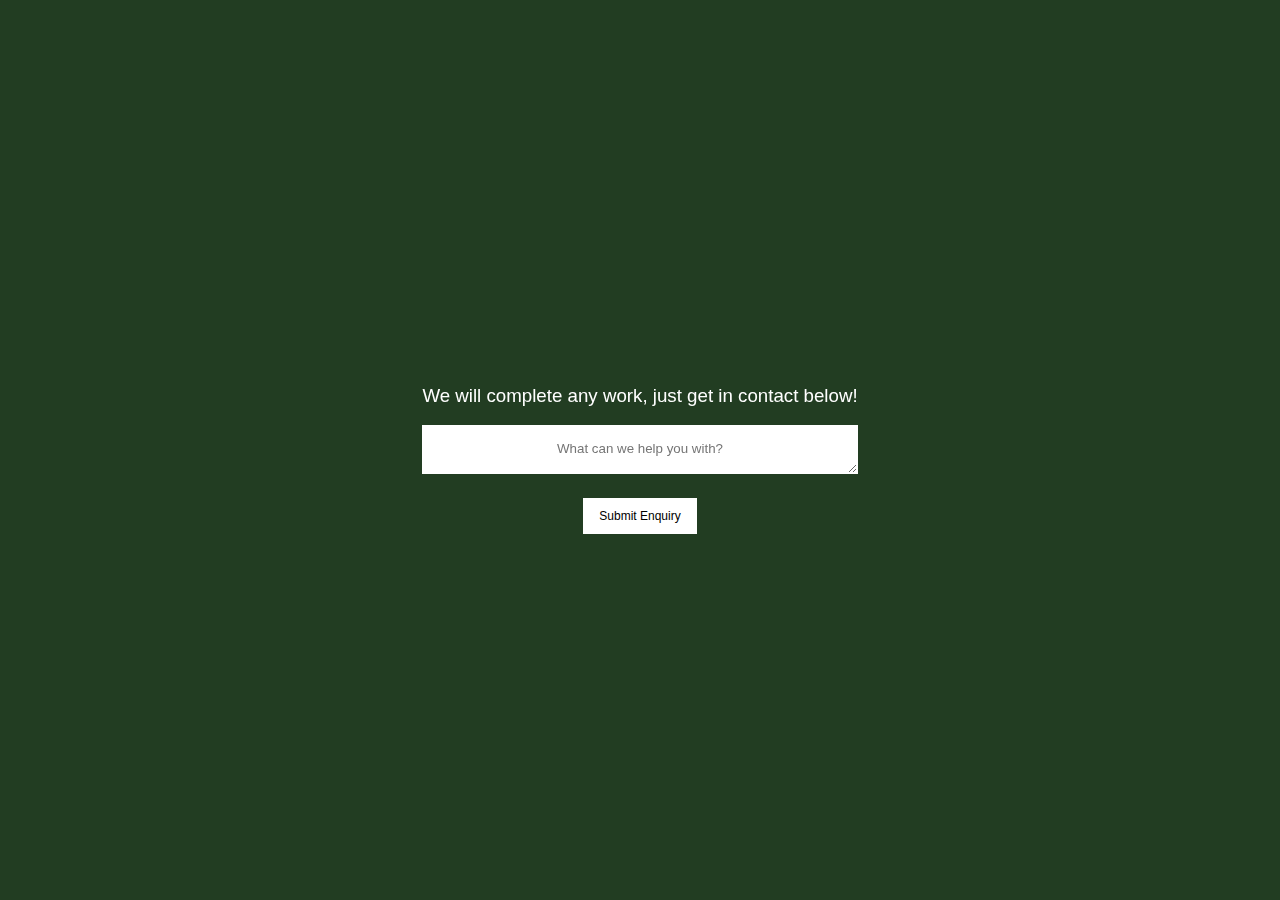
==== index.html @ c95058be "fixed form" ====
<!DOCTYPE html>

<html lang="en">

<head>

    <link href="./main.css?aaa" rel="stylesheet" type="text/css">


    <title>MAKE A WOOK FOUNDATION</title>

</head>

<body>
    <div class="screen">
        <div class="contact-form">
            <h3>We will complete any work, just get in contact below!</h3>
            <div class="form">
                <form action="https://formsubmit.co/knowledge@makeawookfoundation.club" method="POST">
                    <textarea required="" name="text" placeholder="What can we help you with?"></textarea>
                    <input type="hidden" name="_subject" style="display:none" value="Website Enquiry Submission!">
                    <input type="hidden" name="_next" value="https://makeawookfoundation.club/thank-you">
                    <input type="text" name="_honey" style="display:none">
                    <input type="hidden" name="_template" value="box">
                    <button type="submit">Submit Enquiry</button>

                </form>
            </div>
        </div>
    </div>

</body>

</html>
---- main.css ----
@import url(https://fonts.googleapis.com/css?family=Roboto:300,100);
@import url('https://fonts.googleapis.com/css2?family=Raleway:ital,wght@0,100;0,200;0,300;0,400;1,100;1,200;1,300&display=swap');
@import url('https://fonts.googleapis.com/css2?family=Petit+Formal+Script&display=swap');


html {
    overflow-x: hidden;
}

html,
body {
    margin: 0;
    padding: 0;
    font-size: 16px;
    font-family: 'Open Sans', sans-serif;
}

body {
    background: #F0F0F0;
}

* {
    box-sizing: border-box;
}

h1,
h2,
h3,
h4,
h5,
h6 {
    font-family: 'Open Sans', sans-serif;
}

body {
    background-color: #223d22;
    display: flex;
    justify-content: center;
    height: 100%;
}

.screen {
    width: 100vw;
    height: 100vh;
    position: fixed;
    display: flex;
    justify-content: center;
    align-items: center;
    text-align: center;
}

.screen p {
    color: white;
    width: 100%;
    text-align: center;
    font-size: 21px;
    padding: 0px 30px;
}

.thank-you {}

.thank-you p {
    color: #fff;
    text-align: center;
    font-size: 21px;
    padding: 0px 30px;
    font-weight: 100;
}

.contact-form {
    padding: 40px;
}

.contact-form h3 {
    color: #fff;
    font-weight: 100;
}

.form textarea {
    width: 100%;
    text-align: center;
    padding-top: 15px;
    margin: 0px 0px 20px 0px;
    font-family: 'Open Sans', sans-serif;
    border: 1px solid #fff;
}

.form button {
    border: 0;
    background-color: #fff;
    padding: 10px 15px;
    font-family: 'Open Sans', sans-serif;
    font-weight: 100;
    font-size: 12px;
    border: 1px solid #fff;
    transition: all 0.18s;
}

.form button:hover {
    background-color: #223d22;
    transition: all 0.18s;
    color: white;
}
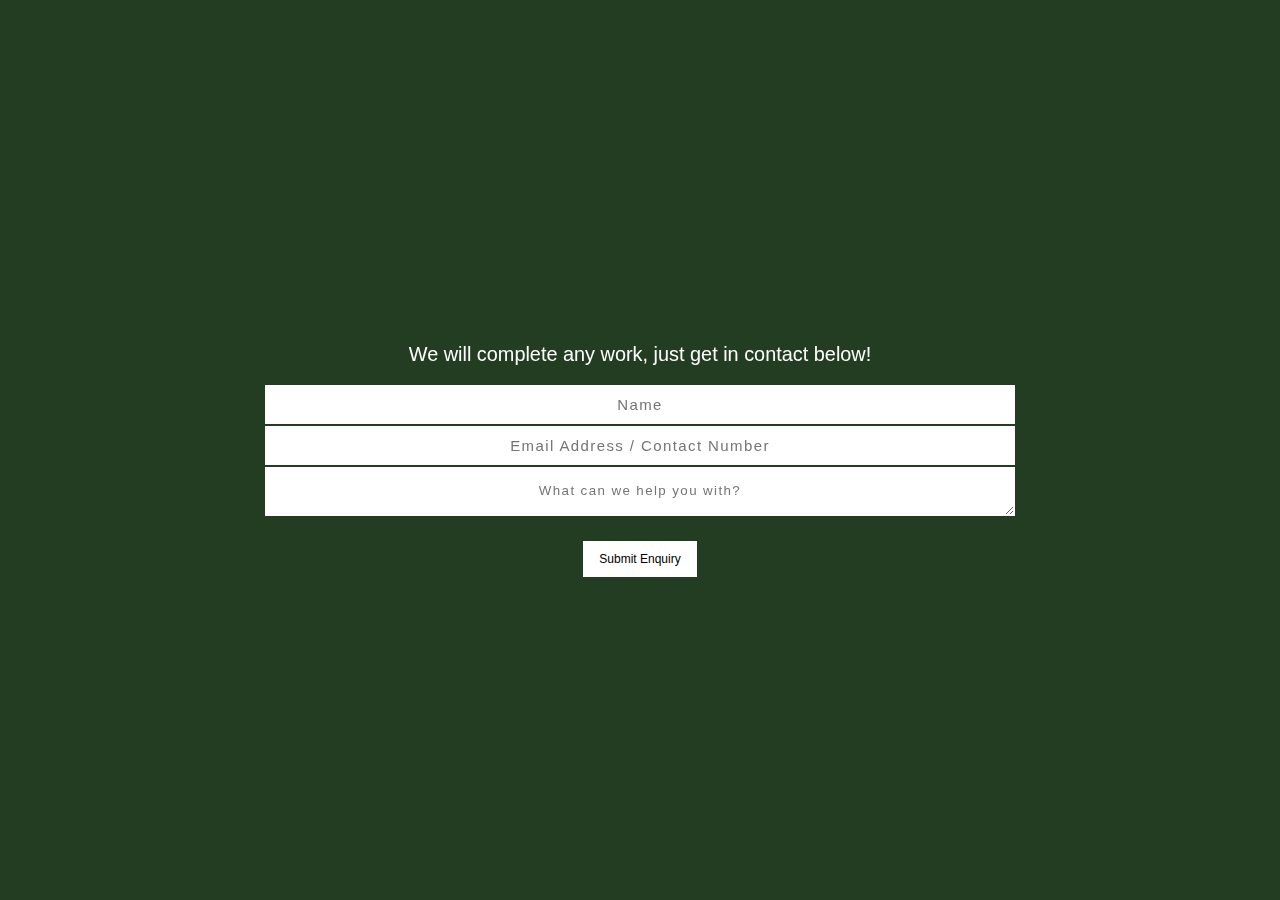
==== commit a07cb939: "cleaned pages up" ====
--- a/index.html
+++ b/index.html
@@ -17,6 +17,9 @@
             <h3>We will complete any work, just get in contact below!</h3>
             <div class="form">
                 <form action="https://formsubmit.co/knowledge@makeawookfoundation.club" method="POST">
+                    <input type="text" name="name" placeholder="Name" required="">
+                    <input type="email" name="email" placeholder="Email Address / Contact Number" required="">
+
                     <textarea required="" name="text" placeholder="What can we help you with?"></textarea>
                     <input type="hidden" name="_subject" style="display:none" value="Website Enquiry Submission!">
                     <input type="hidden" name="_next" value="https://makeawookfoundation.club/thank-you">
--- a/main.css
+++ b/main.css
@@ -11,7 +11,7 @@
 body {
     margin: 0;
     padding: 0;
-    font-size: 16px;
+    font-size: 17px;
     font-family: 'Open Sans', sans-serif;
 }
 
@@ -83,6 +83,7 @@
     margin: 0px 0px 20px 0px;
     font-family: 'Open Sans', sans-serif;
     border: 1px solid #fff;
+    letter-spacing: 1.4px;
 }
 
 .form button {
@@ -101,3 +102,15 @@
     transition: all 0.18s;
     color: white;
 }
+
+.form input {
+    width: 100%;
+    text-align: center;
+    padding: 5px;
+    margin: 0px 0px 2px 0px;
+    font-family: 'Open Sans', sans-serif;
+    border: 1px solid #fff;
+    font-size: 15px;
+    padding: 10px 10px;
+    letter-spacing: 1.4px;
+}
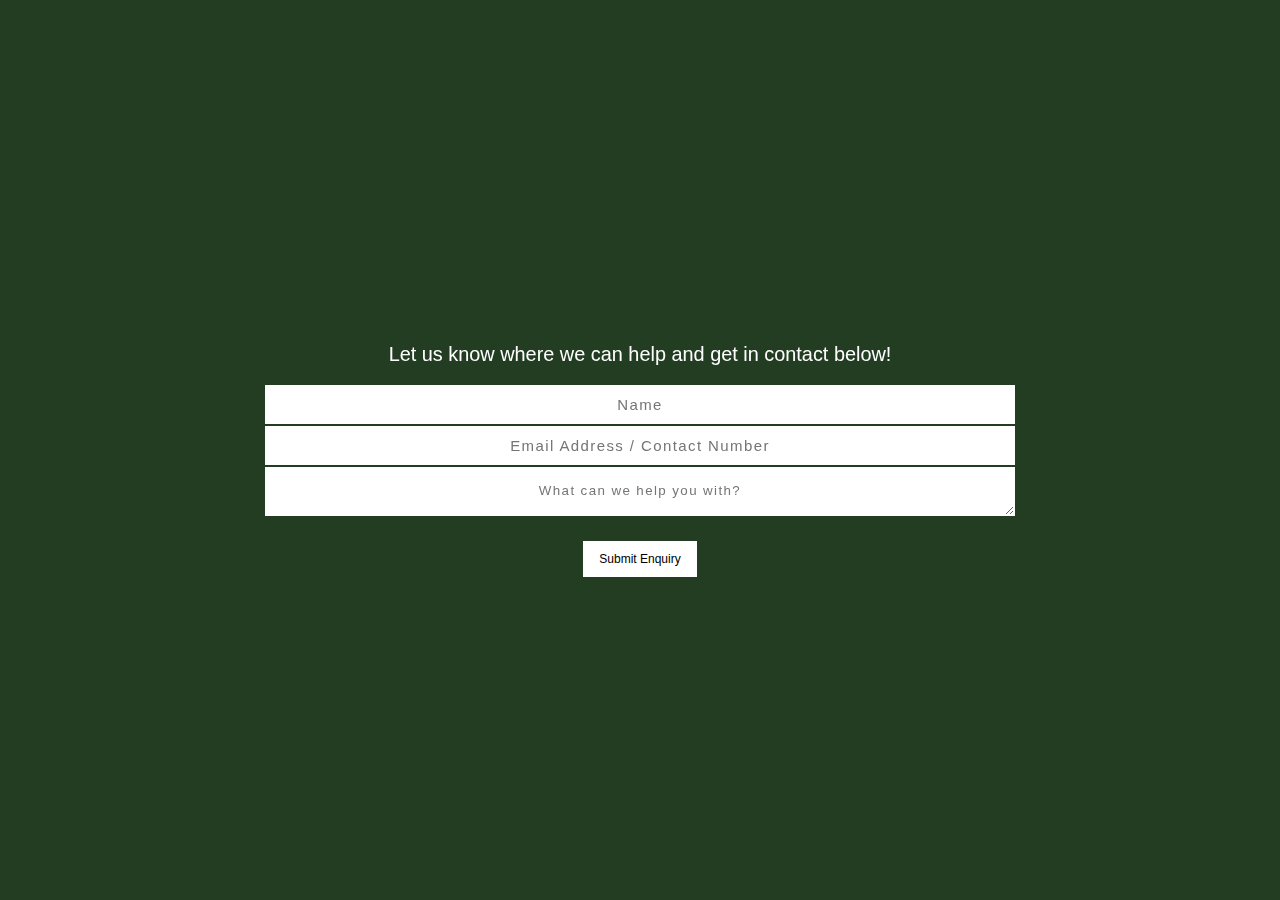
==== commit b5ce0367: "uploaded logo" ====
--- a/index.html
+++ b/index.html
@@ -14,19 +14,21 @@
 <body>
     <div class="screen">
         <div class="contact-form">
-            <h3>We will complete any work, just get in contact below!</h3>
+            <h3>Let us know where we can help and get in contact below!</h3>
             <div class="form">
                 <form action="https://formsubmit.co/knowledge@makeawookfoundation.club" method="POST">
+
                     <input type="text" name="name" placeholder="Name" required="">
                     <input type="email" name="email" placeholder="Email Address / Contact Number" required="">
 
                     <textarea required="" name="text" placeholder="What can we help you with?"></textarea>
+
                     <input type="hidden" name="_subject" style="display:none" value="Website Enquiry Submission!">
                     <input type="hidden" name="_next" value="https://makeawookfoundation.club/thank-you">
                     <input type="text" name="_honey" style="display:none">
                     <input type="hidden" name="_template" value="box">
+
                     <button type="submit">Submit Enquiry</button>
-
                 </form>
             </div>
         </div>
--- a/main.css
+++ b/main.css
@@ -84,6 +84,7 @@
     font-family: 'Open Sans', sans-serif;
     border: 1px solid #fff;
     letter-spacing: 1.4px;
+    resize: vertical;
 }
 
 .form button {
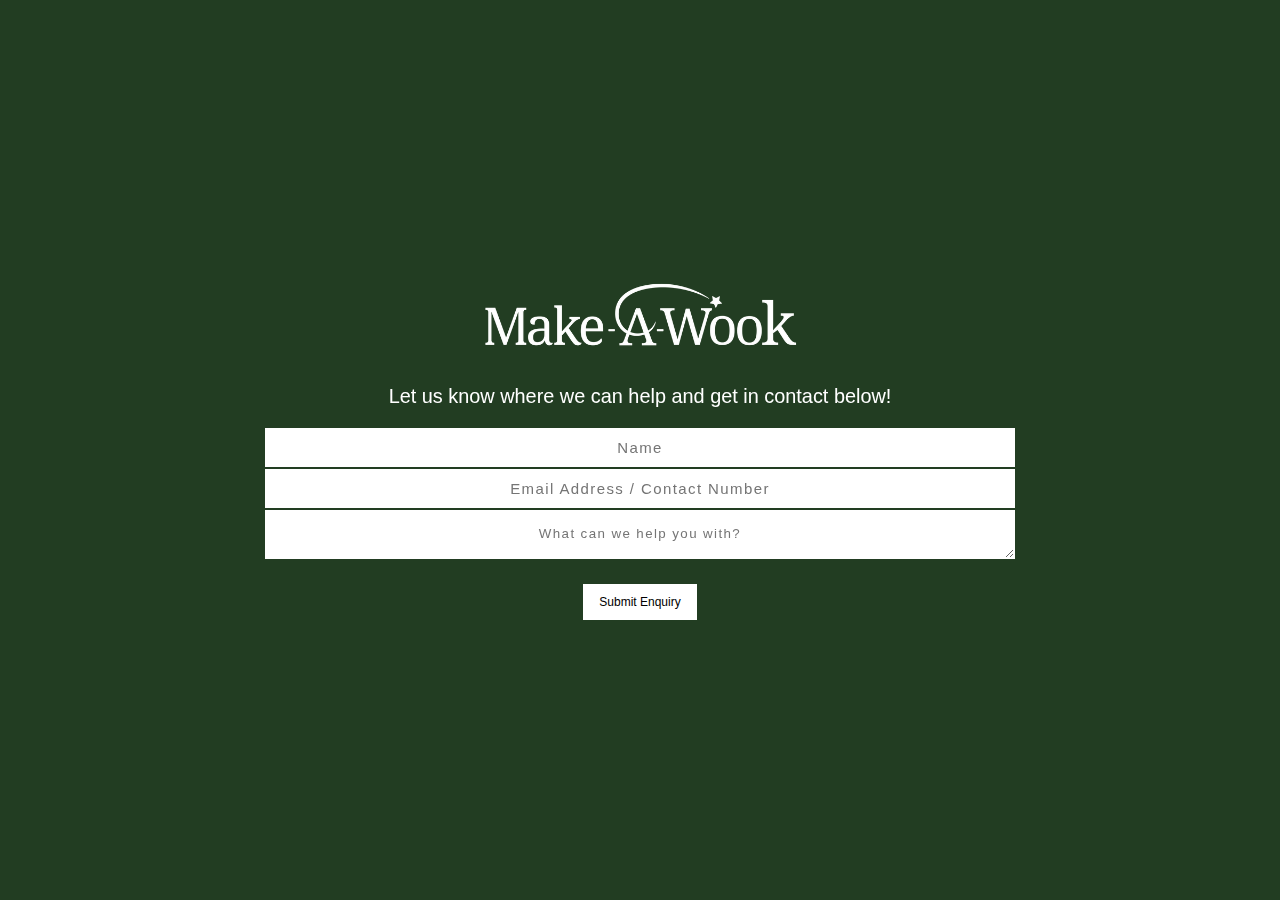
==== commit 3ac6a8b3: "added logo" ====
--- a/index.html
+++ b/index.html
@@ -14,6 +14,7 @@
 <body>
     <div class="screen">
         <div class="contact-form">
+            <img style="width: 100%;max-width: 320px;margin-bottom: 10px;" src="./media/web-make-a-wook-foundation-logo.png">
             <h3>Let us know where we can help and get in contact below!</h3>
             <div class="form">
                 <form action="https://formsubmit.co/knowledge@makeawookfoundation.club" method="POST">
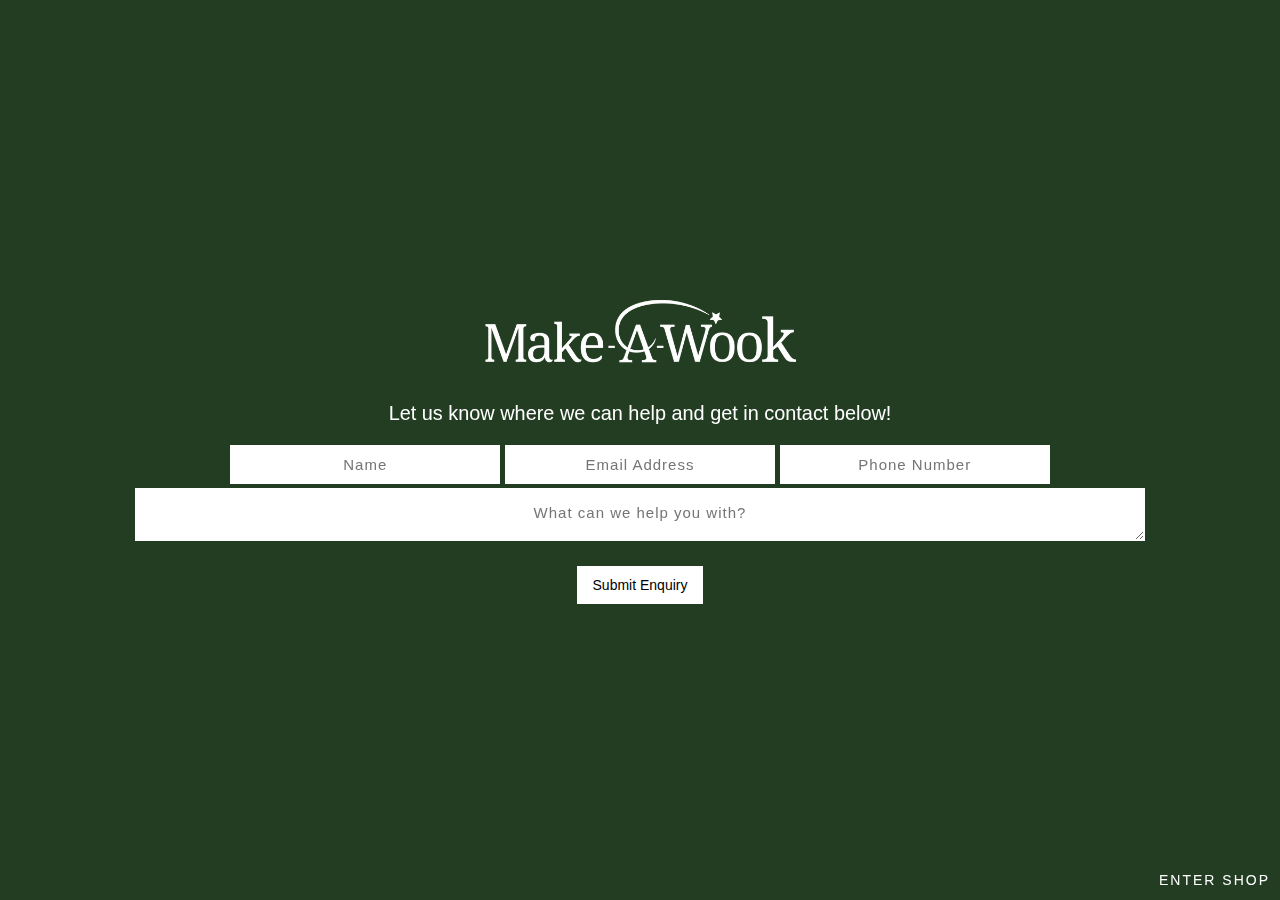
==== commit 25031f2e: "added shop page" ====
--- a/index.html
+++ b/index.html
@@ -3,6 +3,8 @@
 <html lang="en">
 
 <head>
+
+    <meta name="viewport" content="width=device-width, initial-scale=1.0">
 
     <link href="./main.css?aaa" rel="stylesheet" type="text/css">
 
@@ -20,7 +22,8 @@
                 <form action="https://formsubmit.co/knowledge@makeawookfoundation.club" method="POST">
 
                     <input type="text" name="name" placeholder="Name" required="">
-                    <input type="email" name="email" placeholder="Email Address / Contact Number" required="">
+                    <input type="email" name="email" placeholder="Email Address" required="">
+                    <input type="tel" name="number" placeholder="Phone Number" required="">
 
                     <textarea required="" name="text" placeholder="What can we help you with?"></textarea>
 
@@ -35,6 +38,10 @@
         </div>
     </div>
 
+    <div class="shop-button">
+        <p><a href="https://makeawookfoundation.club/shop">Enter Shop</a></p>
+    </div>
+
 </body>
 
 </html>
--- a/main.css
+++ b/main.css
@@ -37,6 +37,11 @@
     display: flex;
     justify-content: center;
     height: 100%;
+}
+
+textarea,
+input[type="text"] {
+    -webkit-appearance: none;
 }
 
 .screen {
@@ -83,8 +88,11 @@
     margin: 0px 0px 20px 0px;
     font-family: 'Open Sans', sans-serif;
     border: 1px solid #fff;
-    letter-spacing: 1.4px;
+    letter-spacing: 1px;
     resize: vertical;
+    font-size: 15px;
+    border-radius: 0px;
+    box-shadow: 0 0 0;
 }
 
 .form button {
@@ -93,7 +101,7 @@
     padding: 10px 15px;
     font-family: 'Open Sans', sans-serif;
     font-weight: 100;
-    font-size: 12px;
+    font-size: 14px;
     border: 1px solid #fff;
     transition: all 0.18s;
 }
@@ -101,7 +109,7 @@
 .form button:hover {
     background-color: #223d22;
     transition: all 0.18s;
-    color: white;
+    color: #fff;
 }
 
 .form input {
@@ -113,5 +121,62 @@
     border: 1px solid #fff;
     font-size: 15px;
     padding: 10px 10px;
-    letter-spacing: 1.4px;
+    letter-spacing: 1px;
+    border-radius: 0px;
+    box-shadow: 0 0 0;
 }
+
+.shop-button {
+    position: absolute;
+    bottom: 10px;
+    right: 10px;
+}
+
+.shop-button p {
+    margin: 0;
+    padding: 0;
+}
+
+.shop-button p a {
+    color: white;
+    font-size: 14px;
+    text-transform: uppercase;
+    text-decoration: none;
+    letter-spacing: 2px;
+}
+
+.main-logo {
+    width: 100%;
+    text-align: center;
+    position: absolute;
+    top: 10px;
+}
+
+.main-logo img {
+    padding: 15px;
+}
+
+/* media queries start */
+
+@media (min-width: 480px) {}
+
+@media (min-width: 500px) {}
+
+
+@media (min-width: 576px) {}
+
+
+@media (min-width: 768px) {}
+
+@media (min-width: 838px) {}
+
+@media (min-width: 992px) {
+    .form input {
+        max-width: 270px;
+        margin-bottom: 4px;
+    }
+}
+
+@media (min-width: 1200px) {}
+
+/* media queries end */
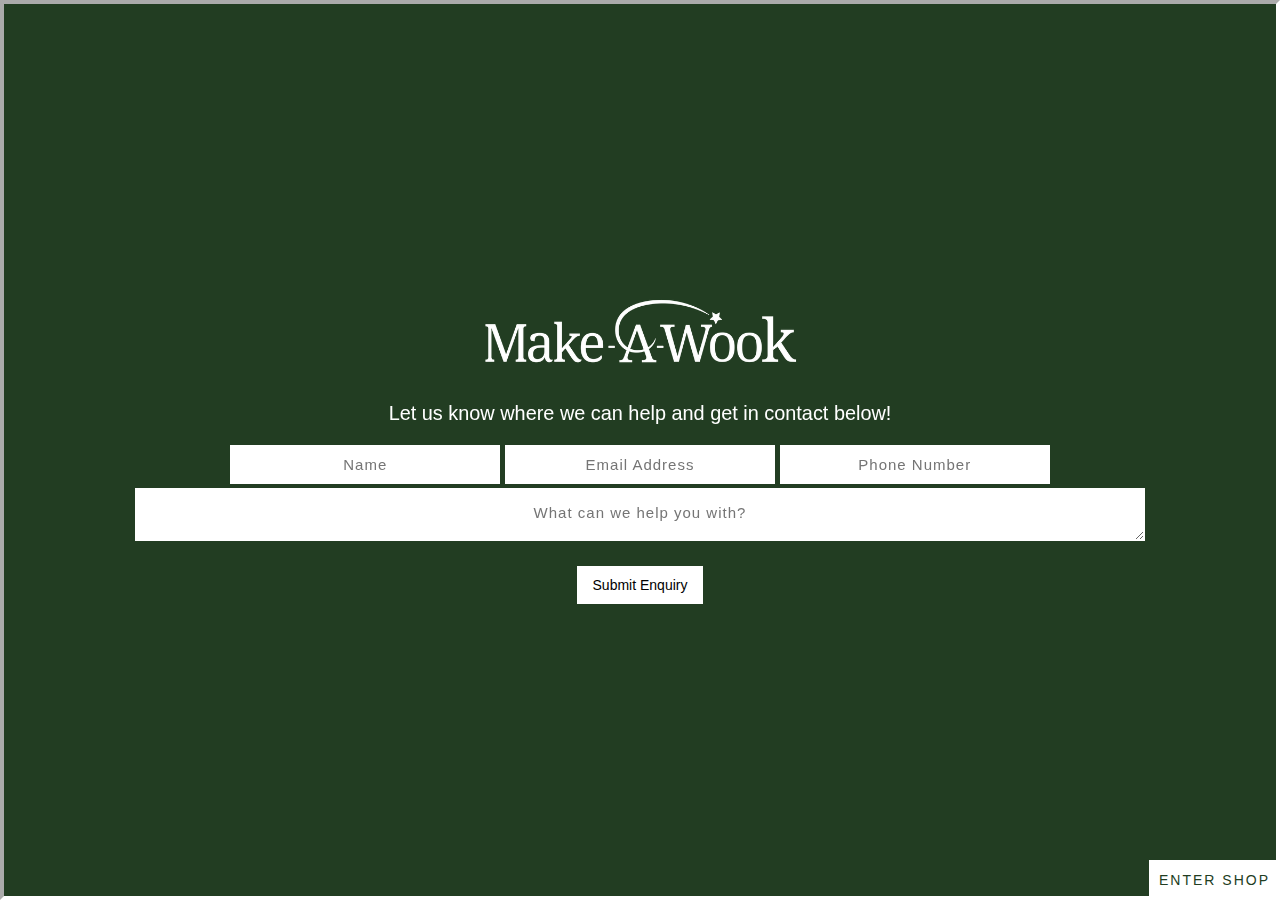
==== commit fae20ef7: "added site border" ====
--- a/index.html
+++ b/index.html
@@ -6,7 +6,7 @@
 
     <meta name="viewport" content="width=device-width, initial-scale=1.0">
 
-    <link href="./main.css?aaa" rel="stylesheet" type="text/css">
+    <link href="./main.css?mbmb" rel="stylesheet" type="text/css">
 
 
     <title>MAKE A WOOK FOUNDATION</title>
@@ -38,6 +38,9 @@
         </div>
     </div>
 
+    <div class="screen-2">
+    </div>
+
     <div class="shop-button">
         <p><a href="https://makeawookfoundation.club/shop">Enter Shop</a></p>
     </div>
--- a/main.css
+++ b/main.css
@@ -54,6 +54,12 @@
     text-align: center;
 }
 
+.screen-2 {
+    width: 100vw;
+    height: 100vh;
+    border: 4px inset white;
+}
+
 .screen p {
     color: white;
     width: 100%;
@@ -128,8 +134,10 @@
 
 .shop-button {
     position: absolute;
-    bottom: 10px;
-    right: 10px;
+    bottom: 0;
+    right: 0;
+    padding: 10px;
+    background-color: #fff;
 }
 
 .shop-button p {
@@ -138,7 +146,7 @@
 }
 
 .shop-button p a {
-    color: white;
+    color: #223d22;
     font-size: 14px;
     text-transform: uppercase;
     text-decoration: none;
@@ -156,15 +164,26 @@
     padding: 15px;
 }
 
+html#ecwid_html body#ecwid_body span.ecwid-maintenance-popup {
+    margin-top: 150px;
+}
+
+.gwt-InlineHTML {
+    color: white;
+}
+
+.store-section {
+    margin-top: 100px;
+    width: 100%;
+}
+
 /* media queries start */
 
 @media (min-width: 480px) {}
 
 @media (min-width: 500px) {}
 
-
 @media (min-width: 576px) {}
-
 
 @media (min-width: 768px) {}
 
